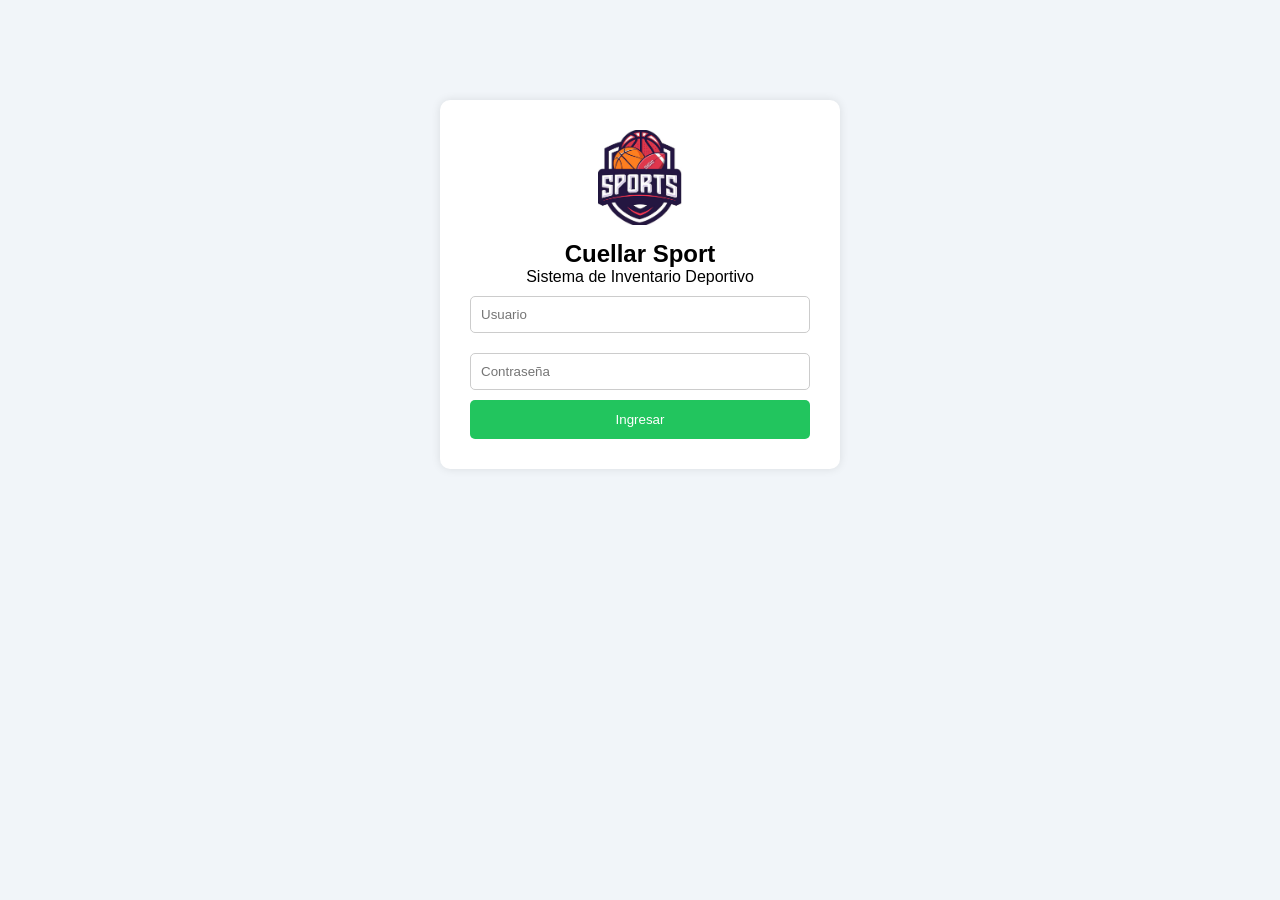
==== index.html @ d0651f03 "Primer commit" ====
<!DOCTYPE html>
<html lang="es">
<head>
<meta charset="UTF-8">
<meta name="viewport" content="width=device-width, initial-scale=1.0">
<title>Login</title>
<link rel="stylesheet" href="style.css">
<link rel="shortcut icon" href="img/logo.png" tipe="img/png" sizes="16x16">
</head>

<body>

<div class="login-container">

<img class="login-logo" src="img/logo.png" alt="Inicio">
<h2>Cuellar Sport</h2>
<p>Sistema de Inventario Deportivo</p>

<form action="dashboard.html">

<input 
type="text"
placeholder="Usuario"
minlength="8"
maxlength="25"
required
>

<input 
type="password"
placeholder="Contraseña"
minlength="8"
maxlength="25"
required
>

<button type="submit">Ingresar</button>

</form>

</div>

</body>
</html>
---- style.css ----
*{
margin:0;
padding:0;
box-sizing:border-box;
font-family:Arial, Helvetica, sans-serif;
}

body{
background:#f1f5f9;
}

/* LOGIN */

.login-container{
width:400px;
margin:100px auto;
background:white;
padding:30px;
border-radius:10px;
box-shadow:0 0 10px rgba(0,0,0,0.1);
text-align:center;
}

.login-logo{
width:85px;
height:95px;
object-fit: contain;
display: block;
margin:0 auto 15px;
}

.login-container input{
width:100%;
padding:10px;
margin:10px 0;
border:1px solid #ccc;
border-radius:5px;
}

.login-container button{
width:100%;
padding:12px;
background:#22c55e;
border:none;
color:white;
border-radius:5px;
cursor:pointer;
}

/* SIDEBAR */

.sidebar{
position:fixed;
left:0;
top:0;
width:220px;
height:100%;
background:white;
padding:20px;
box-shadow:2px 0 5px rgba(0,0,0,0.1);
}

.sidebar img{
width:35px;
height:35px;
object-fit: contain;
display:block;
margin-bottom:8px;
}

.sidebar a{
display:block;
padding:10px;
margin:5px 0;
text-decoration:none;
color:#333;
border-radius:5px;
}

.sidebar a:hover{
background:#22c55e;
color:white;
}

.active{
background:#22c55e;
color:white;
}

/* MAIN */

.main{
margin-left:240px;
padding:30px;
}

.cards{
display:flex;
gap:20px;
margin:20px 0;
}

.card{
background:white;
padding:20px;
border-radius:10px;
flex:1;
}

table{
width:100%;
background:white;
border-collapse:collapse;
}

th,td{
padding:12px;
border-bottom:1px solid #ddd;
}
.btn{
background:#22c55e;
color:white;
padding:8px 15px;
border:none;
border-radius:5px;
text-decoration:none;
display:inline-block;
margin-bottom:10px;
}

.btn-edit{
background:#3b82f6;
color:white;
padding:5px 10px;
border-radius:4px;
text-decoration:none;
margin-right:5px;
}

.btn-delete{
background:#ef4444;
color:white;
padding:5px 10px;
border-radius:4px;
text-decoration:none;
}
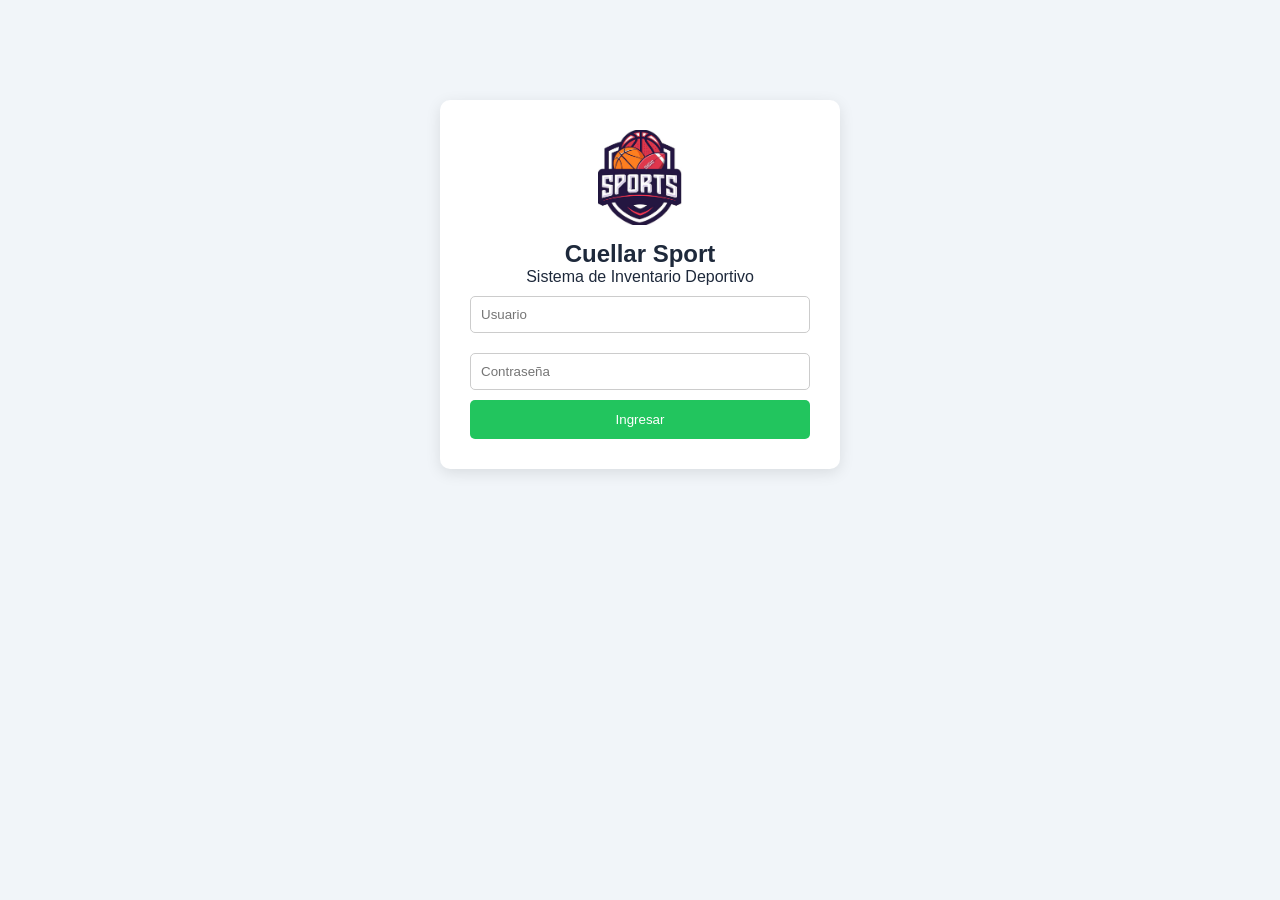
==== commit 6d5bca6e: "limpieza del proyecto (eliminado maven/Java)" ====
--- a/index.html
+++ b/index.html
@@ -21,7 +21,7 @@
 <input 
 type="text"
 placeholder="Usuario"
-minlength="8"
+minlength="8" 
 maxlength="25"
 required
 >
--- a/style.css
+++ b/style.css
@@ -7,6 +7,7 @@
 
 body{
 background:#f1f5f9;
+color:#1e293b;
 }
 
 /* LOGIN */
@@ -17,7 +18,7 @@
 background:white;
 padding:30px;
 border-radius:10px;
-box-shadow:0 0 10px rgba(0,0,0,0.1);
+box-shadow:0 4px 15px rgba(0,0,0,0.1);
 text-align:center;
 }
 
@@ -45,6 +46,11 @@
 color:white;
 border-radius:5px;
 cursor:pointer;
+transition:0.3s;
+}
+
+.login-container button:hover{
+background:#16a34a;
 }
 
 /* SIDEBAR */
@@ -57,15 +63,16 @@
 height:100%;
 background:white;
 padding:20px;
-box-shadow:2px 0 5px rgba(0,0,0,0.1);
+box-shadow:2px 0 8px rgba(0,0,0,0.1);
 }
 
 .sidebar img{
-width:35px;
-height:35px;
-object-fit: contain;
-display:block;
-margin-bottom:8px;
+width:40px;
+margin-bottom:10px;
+}
+
+.sidebar h2{
+margin-bottom:20px;
 }
 
 .sidebar a{
@@ -73,8 +80,9 @@
 padding:10px;
 margin:5px 0;
 text-decoration:none;
-color:#333;
+color:#334155;
 border-radius:5px;
+transition:0.3s;
 }
 
 .sidebar a:hover{
@@ -94,6 +102,18 @@
 padding:30px;
 }
 
+.main h1{
+font-size:28px;
+margin-bottom:5px;
+}
+
+.main p{
+color:#64748b;
+margin-bottom:20px;
+}
+
+/* CARDS */
+
 .cards{
 display:flex;
 gap:20px;
@@ -105,18 +125,45 @@
 padding:20px;
 border-radius:10px;
 flex:1;
+text-align:center;
+box-shadow:0 2px 10px rgba(0,0,0,0.05);
 }
+
+.card h3{
+color:#334155;
+margin-bottom:10px;
+}
+
+.card p{
+color:#22c55e;
+font-size:20px;
+font-weight:bold;
+}
+
+/* TABLA */
 
 table{
 width:100%;
 background:white;
 border-collapse:collapse;
+border-radius:10px;
+overflow:hidden;
+box-shadow:0 2px 10px rgba(0,0,0,0.05);
+}
+
+th{
+background:#22c55e;
+color:white;
+text-align:left;
 }
 
 th,td{
 padding:12px;
 border-bottom:1px solid #ddd;
 }
+
+/* BOTONES */
+
 .btn{
 background:#22c55e;
 color:white;
@@ -126,6 +173,11 @@
 text-decoration:none;
 display:inline-block;
 margin-bottom:10px;
+transition:0.3s;
+}
+
+.btn:hover{
+background:#16a34a;
 }
 
 .btn-edit{
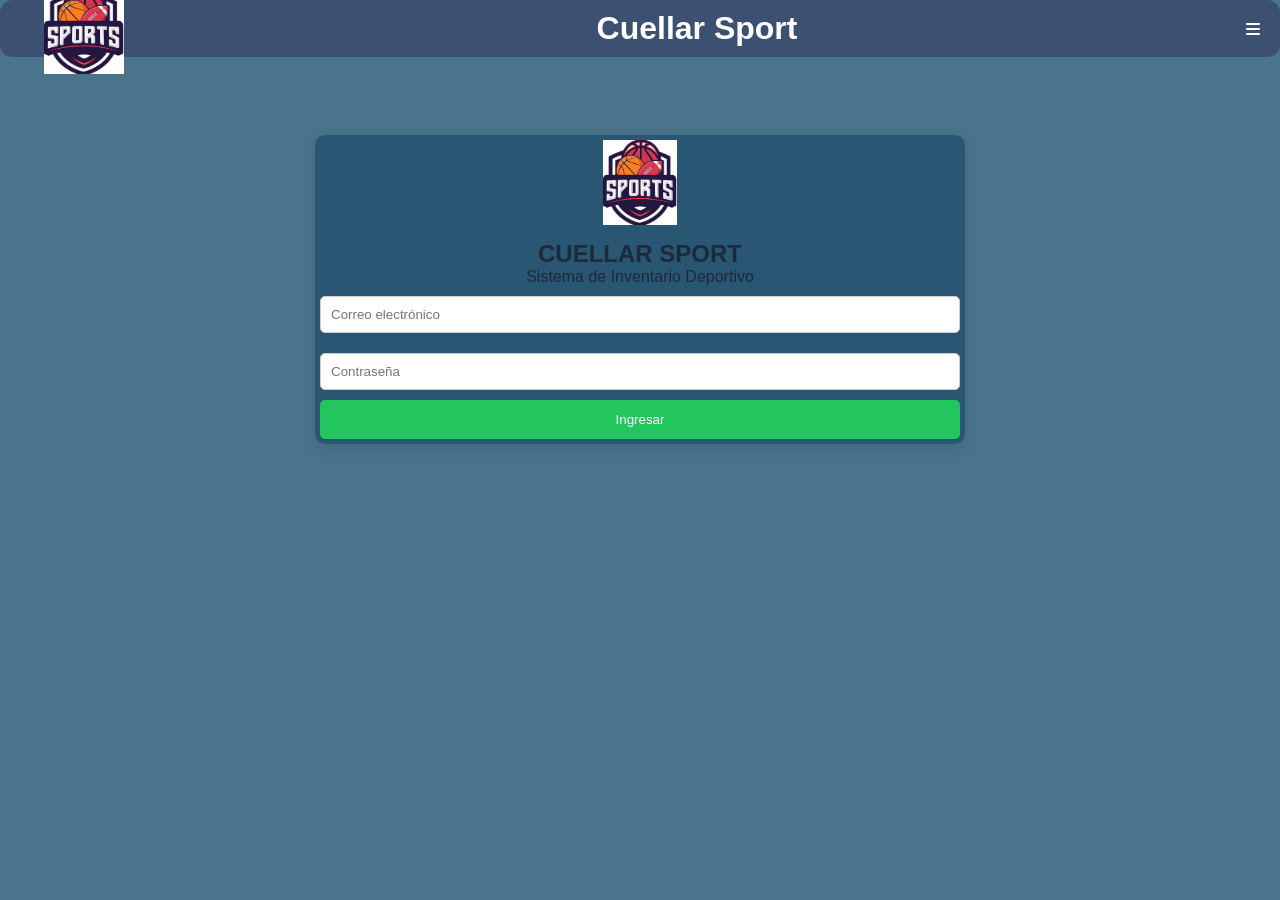
==== commit 832a7342: "Integracion JavaScript y conexion API" ====
--- a/index.html
+++ b/index.html
@@ -5,40 +5,31 @@
 <meta name="viewport" content="width=device-width, initial-scale=1.0">
 <title>Login</title>
 <link rel="stylesheet" href="style.css">
-<link rel="shortcut icon" href="img/logo.png" tipe="img/png" sizes="16x16">
+<link rel="shortcut icon" href="img/logo.png" type="img/png" sizes="16x16">
+<link rel="stylesheet" href="https://cdnjs.cloudflare.com/ajax/libs/font-awesome/6.4.0/css/all.min.css">
+<link rel ="stylesheet" href="style.css">
 </head>
 
 <body>
+    <header class="header">
+        <img class="icono" src="img/logo.png" alt="Logo de Cuellar Sport" sizes="16x16">
+        <h1>Cuellar Sport</h1>
+        <i class="menu fa-solid fa-bars"></i>
+    </header>
+    <main>
+        <div class="login-container">
+            <img class="login-logo" src="img/logo.png" alt="Inicio">
+            <h2>CUELLAR SPORT</h2>
+            <p>Sistema de Inventario Deportivo</p>
+            <form id="login-form">
+                <input type="email" id="correo" placeholder="Correo electrónico" required>
+                <input type="password" id="contraseña" placeholder="Contraseña" required>
+                <button type="submit">Ingresar</button>
+            </form>
+        </div>
 
-<div class="login-container">
-
-<img class="login-logo" src="img/logo.png" alt="Inicio">
-<h2>Cuellar Sport</h2>
-<p>Sistema de Inventario Deportivo</p>
-
-<form action="dashboard.html">
-
-<input 
-type="text"
-placeholder="Usuario"
-minlength="8" 
-maxlength="25"
-required
->
-
-<input 
-type="password"
-placeholder="Contraseña"
-minlength="8"
-maxlength="25"
-required
->
-
-<button type="submit">Ingresar</button>
-
-</form>
-
-</div>
-
+    </main>
+    <script src="api.js"></script>
+    <script src="login.js"></script>
 </body>
 </html>
--- a/style.css
+++ b/style.css
@@ -4,19 +4,59 @@
 box-sizing:border-box;
 font-family:Arial, Helvetica, sans-serif;
 }
-
+.header{
+    display: flex;
+    align-items: center;
+    background-color: #3c5172;
+    padding: 10px 20px;
+    color: white;
+    justify-content: space-between;
+    border-radius: 1vw;
+    align-items: center;
+    position: fixed;
+    top: 0;
+    left: 0;
+    width: 100%;
+    z-index: 1000;
+    height: 57px;
+    box-sizing: border-box;
+}
+.contenedor {
+    display: flex;
+    margin-top: 57px;
+    min-height: calc(100vh - 57px);
+}
+.olvidaste{
+background-color:#ef4444;
+color:#281104;
+font-size:20px;
+font-weight:bold;
+padding:10px 20px;
+text-decoration:none;
+border-radius:10px;
+display: block; 
+width: fit-content;
+margin: 20px auto;
+}
+.icono{
+    width: 10vw;
+    height: 10vh;
+    object-fit: contain;
+}
 body{
-background:#f1f5f9;
+background:#4a738c;
 color:#1e293b;
 }
-
-/* LOGIN */
-
+body{
+    margin: 0;
+    font-family: Arial;
+}
 .login-container{
-width:400px;
-margin:100px auto;
-background:white;
-padding:30px;
+width:650px;
+margin:25px auto;
+margin-top: 15vh;
+background:rgb(40, 86, 115);
+padding:5px;
 border-radius:10px;
 box-shadow:0 4px 15px rgba(0,0,0,0.1);
 text-align:center;
@@ -24,7 +64,7 @@
 
 .login-logo{
 width:85px;
-height:95px;
+height:85px;
 object-fit: contain;
 display: block;
 margin:0 auto 15px;
@@ -32,7 +72,7 @@
 
 .login-container input{
 width:100%;
-padding:10px;
+padding: 10px;
 margin:10px 0;
 border:1px solid #ccc;
 border-radius:5px;
@@ -50,20 +90,20 @@
 }
 
 .login-container button:hover{
-background:#16a34a;
-}
-
-/* SIDEBAR */
-
-.sidebar{
-position:fixed;
-left:0;
-top:0;
-width:220px;
-height:100%;
-background:white;
-padding:20px;
+background:#1cbb56;
+}
+
+.sidebar{;
+width: 250px;
+background:rgb(177, 229, 237);
+padding:40px;
+display: flex;
+flex-direction: column;
 box-shadow:2px 0 8px rgba(0,0,0,0.1);
+flex-shrink: 0;
+}
+.sidebar form{
+margin-top: auto;
 }
 
 .sidebar img{
@@ -92,27 +132,26 @@
 
 .active{
 background:#22c55e;
-color:white;
-}
-
-/* MAIN */
+}
 
 .main{
-margin-left:240px;
-padding:30px;
-}
-
+padding:40px;
+flex: 1;
+}
+
+.h,.p{
+text-align: center;
+}
 .main h1{
-font-size:28px;
-margin-bottom:5px;
+font-size:20px;
+margin-bottom:20px;
+color: #202b3e;
 }
 
 .main p{
-color:#64748b;
+color:#fefefe;
 margin-bottom:20px;
 }
-
-/* CARDS */
 
 .cards{
 display:flex;
@@ -121,7 +160,7 @@
 }
 
 .card{
-background:white;
+background:rgb(179, 208, 224);
 padding:20px;
 border-radius:10px;
 flex:1;
@@ -143,12 +182,12 @@
 /* TABLA */
 
 table{
-width:100%;
+width:95%;
 background:white;
 border-collapse:collapse;
-border-radius:10px;
+border-radius:15px;
 overflow:hidden;
-box-shadow:0 2px 10px rgba(0,0,0,0.05);
+box-shadow:0 4px 15px rgba(0,0,0,0.05);
 }
 
 th{
@@ -172,7 +211,7 @@
 border-radius:5px;
 text-decoration:none;
 display:inline-block;
-margin-bottom:10px;
+margin-bottom:25px;
 transition:0.3s;
 }
 
@@ -188,11 +227,89 @@
 text-decoration:none;
 margin-right:5px;
 }
-
-.btn-delete{
+.logout {
+background:#f00b0b;
+color:rgb(15, 15, 15);
+margin-top: 20vh;
+border-radius:1vw;
+font-weight: bold;
+border:none;
+font-size: 16px;
+padding: 10px 20px;
+}
+
+/* Estilos para el modal */
+.modal {
+    display: none;
+    position: fixed;
+    z-index: 1000;
+    left: 0;
+    top: 0;
+    width: 100%;
+    height: 100%;
+    background-color: rgba(0,0,0,0.5);
+}
+
+.modal-content {
+    background-color: white;
+    margin: 15% auto;
+    padding: 20px;
+    border: 1px solid #888;
+    width: 80%;
+    max-width: 500px;
+    border-radius: 8px;
+}
+
+.close {
+    color: #aaa;
+    float: right;
+    font-size: 28px;
+    font-weight: bold;
+    cursor: pointer;
+}
+
+.close:hover {
+    color: black;
+}
+
+.modal-content h2 {
+    margin-bottom: 20px;
+}
+
+.modal-content form {
+    display: flex;
+    flex-direction: column;
+}
+
+.modal-content input {
+    margin-bottom: 10px;
+    padding: 8px;
+    border: 1px solid #ccc;
+    border-radius: 4px;
+}
+
+
+.btn-delete {
 background:#ef4444;
 color:white;
 padding:5px 10px;
 border-radius:4px;
 text-decoration:none;
-}+}
+.contenedor-olvidaste{
+text-align: center;
+}
+
+/* Responsive */
+@media (max-width: 768px) {
+    .sidebar {
+        display: none;
+    }
+    .main {
+        padding: 20px;
+    }
+    .header {
+        padding: 10px;
+    }
+}
+
--- a/style.css
+++ b/style.css
@@ -4,19 +4,59 @@
 box-sizing:border-box;
 font-family:Arial, Helvetica, sans-serif;
 }
-
+.header{
+    display: flex;
+    align-items: center;
+    background-color: #3c5172;
+    padding: 10px 20px;
+    color: white;
+    justify-content: space-between;
+    border-radius: 1vw;
+    align-items: center;
+    position: fixed;
+    top: 0;
+    left: 0;
+    width: 100%;
+    z-index: 1000;
+    height: 57px;
+    box-sizing: border-box;
+}
+.contenedor {
+    display: flex;
+    margin-top: 57px;
+    min-height: calc(100vh - 57px);
+}
+.olvidaste{
+background-color:#ef4444;
+color:#281104;
+font-size:20px;
+font-weight:bold;
+padding:10px 20px;
+text-decoration:none;
+border-radius:10px;
+display: block; 
+width: fit-content;
+margin: 20px auto;
+}
+.icono{
+    width: 10vw;
+    height: 10vh;
+    object-fit: contain;
+}
 body{
-background:#f1f5f9;
+background:#4a738c;
 color:#1e293b;
 }
-
-/* LOGIN */
-
+body{
+    margin: 0;
+    font-family: Arial;
+}
 .login-container{
-width:400px;
-margin:100px auto;
-background:white;
-padding:30px;
+width:650px;
+margin:25px auto;
+margin-top: 15vh;
+background:rgb(40, 86, 115);
+padding:5px;
 border-radius:10px;
 box-shadow:0 4px 15px rgba(0,0,0,0.1);
 text-align:center;
@@ -24,7 +64,7 @@
 
 .login-logo{
 width:85px;
-height:95px;
+height:85px;
 object-fit: contain;
 display: block;
 margin:0 auto 15px;
@@ -32,7 +72,7 @@
 
 .login-container input{
 width:100%;
-padding:10px;
+padding: 10px;
 margin:10px 0;
 border:1px solid #ccc;
 border-radius:5px;
@@ -50,20 +90,20 @@
 }
 
 .login-container button:hover{
-background:#16a34a;
-}
-
-/* SIDEBAR */
-
-.sidebar{
-position:fixed;
-left:0;
-top:0;
-width:220px;
-height:100%;
-background:white;
-padding:20px;
+background:#1cbb56;
+}
+
+.sidebar{;
+width: 250px;
+background:rgb(177, 229, 237);
+padding:40px;
+display: flex;
+flex-direction: column;
 box-shadow:2px 0 8px rgba(0,0,0,0.1);
+flex-shrink: 0;
+}
+.sidebar form{
+margin-top: auto;
 }
 
 .sidebar img{
@@ -92,27 +132,26 @@
 
 .active{
 background:#22c55e;
-color:white;
-}
-
-/* MAIN */
+}
 
 .main{
-margin-left:240px;
-padding:30px;
-}
-
+padding:40px;
+flex: 1;
+}
+
+.h,.p{
+text-align: center;
+}
 .main h1{
-font-size:28px;
-margin-bottom:5px;
+font-size:20px;
+margin-bottom:20px;
+color: #202b3e;
 }
 
 .main p{
-color:#64748b;
+color:#fefefe;
 margin-bottom:20px;
 }
-
-/* CARDS */
 
 .cards{
 display:flex;
@@ -121,7 +160,7 @@
 }
 
 .card{
-background:white;
+background:rgb(179, 208, 224);
 padding:20px;
 border-radius:10px;
 flex:1;
@@ -143,12 +182,12 @@
 /* TABLA */
 
 table{
-width:100%;
+width:95%;
 background:white;
 border-collapse:collapse;
-border-radius:10px;
+border-radius:15px;
 overflow:hidden;
-box-shadow:0 2px 10px rgba(0,0,0,0.05);
+box-shadow:0 4px 15px rgba(0,0,0,0.05);
 }
 
 th{
@@ -172,7 +211,7 @@
 border-radius:5px;
 text-decoration:none;
 display:inline-block;
-margin-bottom:10px;
+margin-bottom:25px;
 transition:0.3s;
 }
 
@@ -188,11 +227,89 @@
 text-decoration:none;
 margin-right:5px;
 }
-
-.btn-delete{
+.logout {
+background:#f00b0b;
+color:rgb(15, 15, 15);
+margin-top: 20vh;
+border-radius:1vw;
+font-weight: bold;
+border:none;
+font-size: 16px;
+padding: 10px 20px;
+}
+
+/* Estilos para el modal */
+.modal {
+    display: none;
+    position: fixed;
+    z-index: 1000;
+    left: 0;
+    top: 0;
+    width: 100%;
+    height: 100%;
+    background-color: rgba(0,0,0,0.5);
+}
+
+.modal-content {
+    background-color: white;
+    margin: 15% auto;
+    padding: 20px;
+    border: 1px solid #888;
+    width: 80%;
+    max-width: 500px;
+    border-radius: 8px;
+}
+
+.close {
+    color: #aaa;
+    float: right;
+    font-size: 28px;
+    font-weight: bold;
+    cursor: pointer;
+}
+
+.close:hover {
+    color: black;
+}
+
+.modal-content h2 {
+    margin-bottom: 20px;
+}
+
+.modal-content form {
+    display: flex;
+    flex-direction: column;
+}
+
+.modal-content input {
+    margin-bottom: 10px;
+    padding: 8px;
+    border: 1px solid #ccc;
+    border-radius: 4px;
+}
+
+
+.btn-delete {
 background:#ef4444;
 color:white;
 padding:5px 10px;
 border-radius:4px;
 text-decoration:none;
-}+}
+.contenedor-olvidaste{
+text-align: center;
+}
+
+/* Responsive */
+@media (max-width: 768px) {
+    .sidebar {
+        display: none;
+    }
+    .main {
+        padding: 20px;
+    }
+    .header {
+        padding: 10px;
+    }
+}
+
